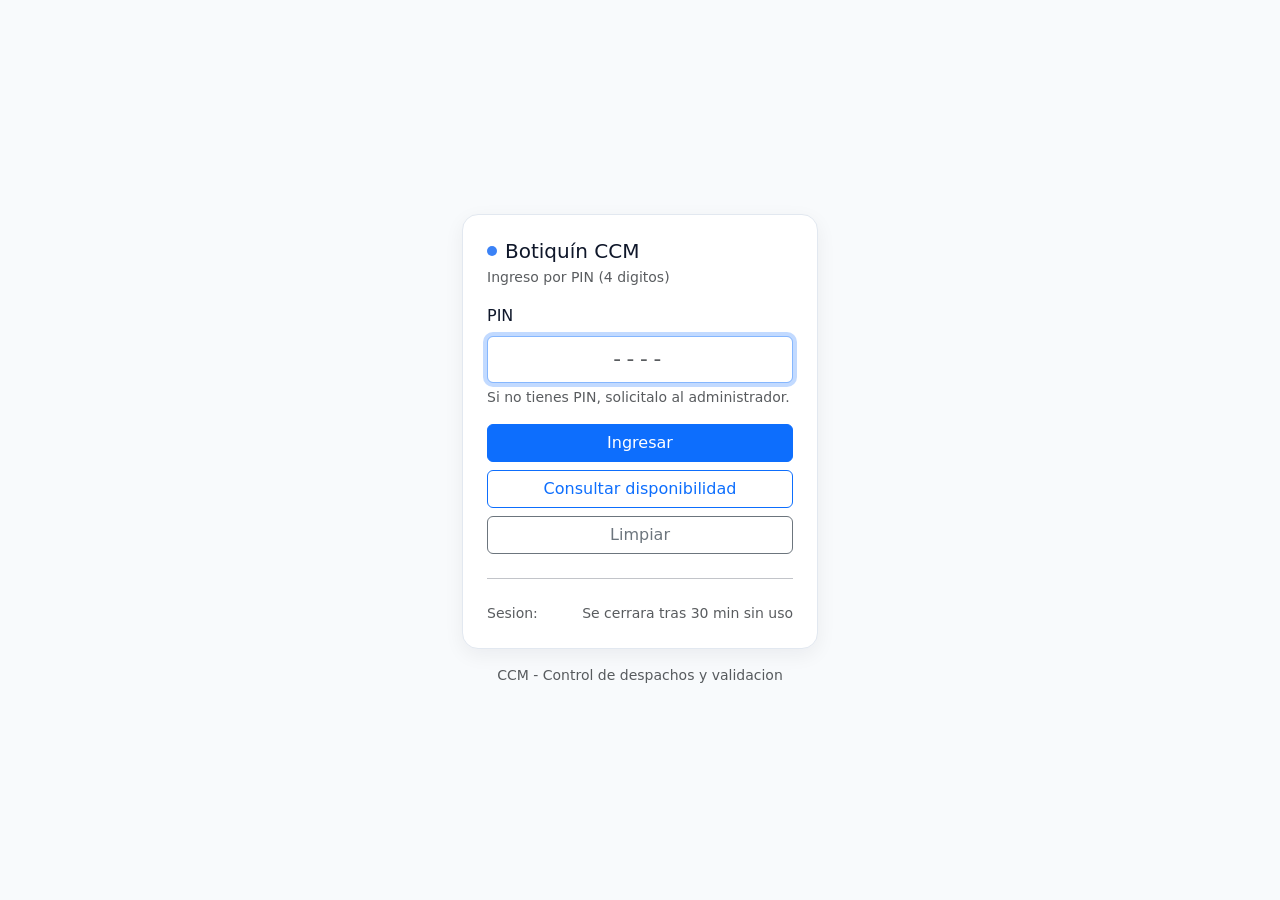
==== index.html @ 53cb4cef "Actualiza Botiquin CCM" ====
<!doctype html>
<html lang="es">
<head>
  <meta charset="utf-8" />
  <meta name="viewport" content="width=device-width, initial-scale=1" />
  <title>Botiquín CCM | Ingreso</title>

  <!-- Bootstrap 5 -->
  <link href="https://cdn.jsdelivr.net/npm/bootstrap@5.3.3/dist/css/bootstrap.min.css" rel="stylesheet">

  <style>
    :root{
      --bg:#f8fafc;
      --card:#ffffff;
      --border:#e2e8f0;
      --text:#0f172a;
      --muted:#64748b;
    }
    body{ background:var(--bg); color:var(--text); }
    .app-card{
      background:var(--card);
      border:1px solid var(--border);
      border-radius:16px;
      box-shadow: 0 6px 20px rgba(15,23,42,.06);
    }
    .brand-dot{
      width:10px;height:10px;border-radius:999px;background:#3b82f6;display:inline-block;margin-right:8px;
    }
    .pin-input{
      font-size:1.35rem;
      letter-spacing:.35rem;
      text-align:center;
    }
  </style>
</head>

<body class="min-vh-100 d-flex align-items-center">
  <main class="container py-4">
    <div class="row justify-content-center">
      <div class="col-12 col-sm-10 col-md-6 col-lg-4">
        <div class="app-card p-4">
          <div class="mb-3">
            <div class="d-flex align-items-center mb-1">
              <span class="brand-dot"></span>
              <h1 class="h5 mb-0">Botiquín CCM</h1>
            </div>
            <div class="text-muted small">Ingreso por PIN (4 digitos)</div>
          </div>

          <div id="alert_login" class="alert alert-danger d-none" role="alert"></div>

          <form id="loginForm" autocomplete="off">
            <div class="mb-3">
              <label for="pin_input" class="form-label">PIN</label>
              <input
                id="pin_input"
                class="form-control pin-input"
                type="password"
                inputmode="numeric"
                maxlength="4"
                placeholder="----"
                aria-label="PIN de 4 digitos"
                required
              />
              <div class="form-text">Si no tienes PIN, solicitalo al administrador.</div>
            </div>

            <div class="d-grid gap-2">
              <button id="btn_login" type="submit" class="btn btn-primary">
                <span id="btn_login_text">Ingresar</span>
                <span id="btn_login_spinner" class="spinner-border spinner-border-sm ms-2 d-none" aria-hidden="true"></span>
              </button>
              <a class="btn btn-outline-primary" href="availability.html">Consultar disponibilidad</a>
              <button id="btn_clear" type="button" class="btn btn-outline-secondary">Limpiar</button>
            </div>
          </form>

          <hr class="my-4">

          <div class="small text-muted">
            <div class="d-flex justify-content-between">
              <span>Sesion:</span>
              <span>Se cerrara tras 30 min sin uso</span>
            </div>
          </div>

        </div>

        <div class="text-center mt-3 small text-muted">
          CCM - Control de despachos y validacion
        </div>
      </div>
    </div>
  </main>

  <script>
    /***********************
     * CONFIG (RELLENAR)
     ***********************/
    const SUPABASE_URL = "https://rewdmcyqxyzcoeiikoow.supabase.co"; // <- pega aqui
    const SUPABASE_ANON_KEY = "eyJhbGciOiJIUzI1NiIsInR5cCI6IkpXVCJ9.eyJpc3MiOiJzdXBhYmFzZSIsInJlZiI6InJld2RtY3lxeHl6Y29laWlrb293Iiwicm9sZSI6ImFub24iLCJpYXQiOjE3NzEwMDcxMDMsImV4cCI6MjA4NjU4MzEwM30.vRkCRFYez3zeL67Ik_niDrPu9wGt53gEqE6LLf_SUHE";                // <- pega aqui

    // Rutas (ajusta si usas subcarpeta en GitHub Pages)
    const ROUTES = {
      dispatch: "dispatch.html",
      cashier: "cashier.html",
      admin: "history.html" // o admin.html cuando exista
    };

    /***********************
     * UTILIDADES
     ***********************/
    const el = (id) => document.getElementById(id);

    function showAlert(msg){
      const a = el("alert_login");
      a.textContent = msg;
      a.classList.remove("d-none");
    }
    function hideAlert(){
      const a = el("alert_login");
      a.textContent = "";
      a.classList.add("d-none");
    }

    function setLoading(isLoading){
      el("btn_login").disabled = isLoading;
      el("pin_input").disabled = isLoading;
      el("btn_login_spinner").classList.toggle("d-none", !isLoading);
      el("btn_login_text").textContent = isLoading ? "Validando..." : "Ingresar";
    }

    function pinSanitize(v){
      return (v || "").replace(/\D/g, "").slice(0, 4);
    }

    function preparePinRetry(){
      pinInput.value = "";
      setTimeout(() => {
        pinInput.focus();
        try{ pinInput.setSelectionRange(0, 0); }catch(_){}
      }, 0);
    }

    function saveSession(payload){
      // payload: { user_id, display_name, role, session_token, expires_at }
      localStorage.setItem("dp_session_token", payload.session_token);
      localStorage.setItem("dp_role", payload.role);
      localStorage.setItem("dp_display_name", payload.display_name);
      localStorage.setItem("dp_user_id", payload.user_id);
      localStorage.setItem("dp_expires_at", payload.expires_at);
      localStorage.setItem("dp_last_activity", new Date().toISOString());
    }

    function redirectByRole(role){
      const r = (role || "").toLowerCase();
      if (r === "dispatch") window.location.href = ROUTES.dispatch;
      else if (r === "cashier") window.location.href = ROUTES.cashier;
      else if (r === "admin") window.location.href = ROUTES.admin;
      else window.location.href = ROUTES.admin;
    }

    async function callRpc(fnName, body){
      const url = `${SUPABASE_URL}/rest/v1/rpc/${fnName}`;
      const res = await fetch(url, {
        method: "POST",
        headers: {
          "Content-Type": "application/json",
          "apikey": SUPABASE_ANON_KEY,
          "Authorization": `Bearer ${SUPABASE_ANON_KEY}`
        },
        body: JSON.stringify(body || {})
      });

      // PostgREST devuelve JSON incluso en error
      const text = await res.text();
      let data = null;
      try { data = text ? JSON.parse(text) : null; } catch { data = null; }

      if (!res.ok) {
        const msg = (data && (data.message || data.error || data.details)) ? (data.message || data.error || data.details) : "Error de conexion con Supabase.";
        throw new Error(msg);
      }
      return data;
    }

    /***********************
     * INIT
     ***********************/
    // En login, si habia sesion vieja, la limpiamos para evitar confusion.
    // (Luego, si quieres "auto-redirect", lo hacemos en un paso aparte.)
    ["dp_session_token","dp_role","dp_display_name","dp_user_id","dp_expires_at","dp_last_activity"].forEach(k => localStorage.removeItem(k));

    const pinInput = el("pin_input");
    pinInput.focus();

    pinInput.addEventListener("input", (e) => {
      const clean = pinSanitize(e.target.value);
      if (clean !== e.target.value) e.target.value = clean;
      hideAlert();
    });

    el("btn_clear").addEventListener("click", () => {
      hideAlert();
      pinInput.value = "";
      pinInput.focus();
    });

    el("loginForm").addEventListener("submit", async (e) => {
      e.preventDefault();
      hideAlert();

      const pin = pinSanitize(pinInput.value);
      if (pin.length !== 4) {
        showAlert("Ingresa un PIN valido de 4 digitos.");
        preparePinRetry();
        return;
      }

      let resetPinAfterSubmit = false;
      try{
        setLoading(true);

        // RPC: public.rpc_pin_login(p_pin text)
        const rows = await callRpc("rpc_pin_login", { p_pin: pin });

        if (!Array.isArray(rows) || rows.length === 0) {
          showAlert("PIN incorrecto.");
          resetPinAfterSubmit = true;
          return;
        }

        const session = rows[0];
        saveSession(session);
        redirectByRole(session.role);

      } catch(err){
        showAlert(err.message || "No se pudo iniciar sesion.");
      } finally {
        setLoading(false);
        if(resetPinAfterSubmit) preparePinRetry();
      }
    });
  </script>
</body>
</html>
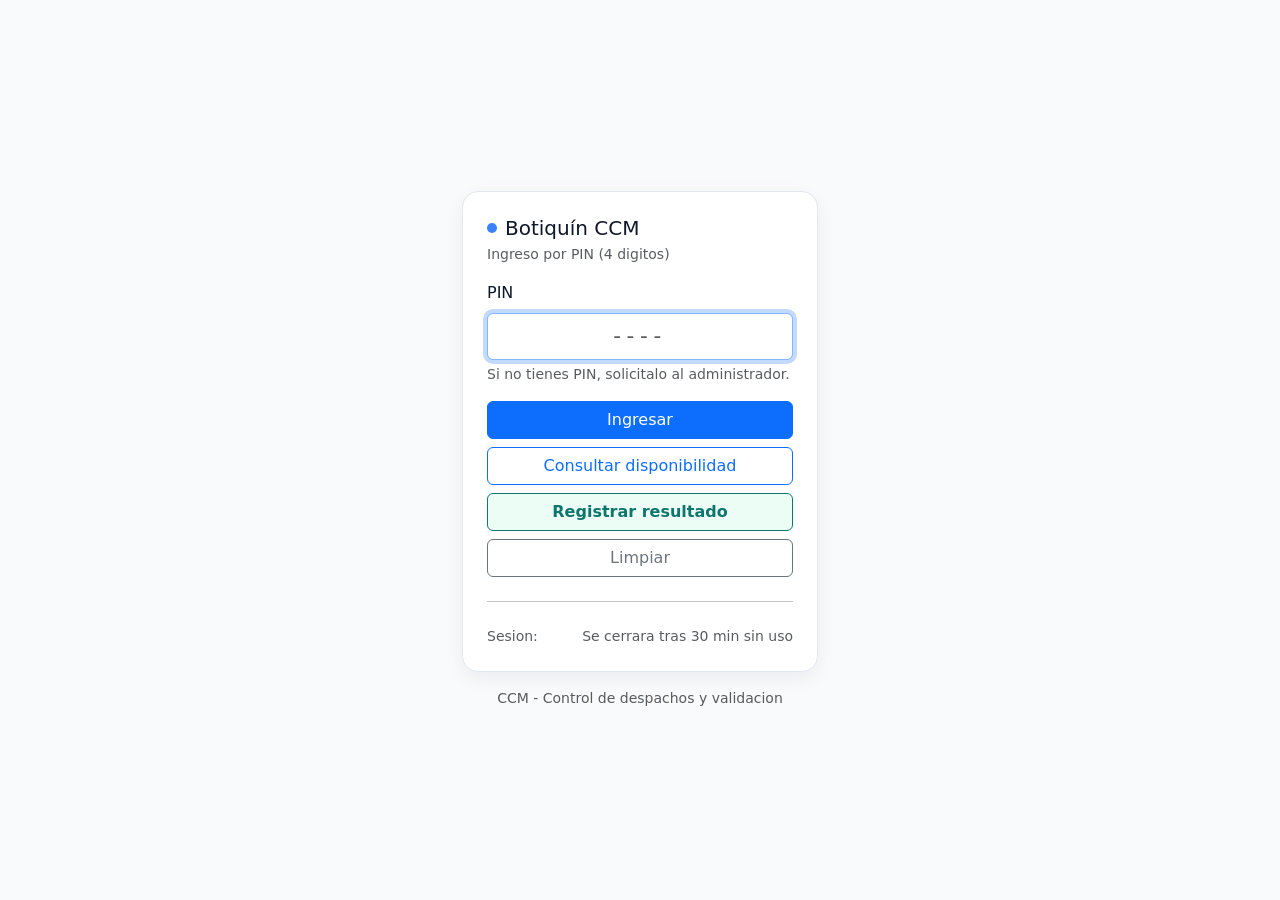
==== commit 354d861b: "feat: add anonymous sales follow-up" ====
--- a/index.html
+++ b/index.html
@@ -31,6 +31,32 @@
       letter-spacing:.35rem;
       text-align:center;
     }
+    .btn-follow-up{
+      border-color:#0f766e;
+      color:#0f766e;
+      background:#ecfdf5;
+      font-weight:600;
+    }
+    .btn-follow-up:hover,.btn-follow-up:focus{ background:#0f766e; border-color:#0f766e; color:#fff; }
+    .follow-up-dialog{
+      width:min(620px,calc(100vw - 24px));
+      max-height:calc(100vh - 32px);
+      padding:0;
+      border:0;
+      border-radius:12px;
+      box-shadow:0 24px 70px rgba(15,23,42,.28);
+    }
+    .follow-up-dialog::backdrop{ background:rgba(15,23,42,.55); }
+    .follow-up-tabs{ display:flex; gap:.35rem; border-bottom:1px solid var(--border); }
+    .follow-up-tab{ border:0; border-bottom:3px solid transparent; background:transparent; padding:.7rem .9rem; color:var(--muted); font-weight:600; }
+    .follow-up-tab.active{ color:#0f766e; border-bottom-color:#0f766e; }
+    .follow-up-recent-list{ max-height:390px; overflow:auto; }
+    .follow-up-recent-item{ padding:.75rem 0; border-bottom:1px solid var(--border); }
+    .follow-up-recent-item:last-child{ border-bottom:0; }
+    .outcome-choice{ display:grid; grid-template-columns:1fr 1fr; gap:.5rem; }
+    .outcome-choice label{ cursor:pointer; border:1px solid #cbd5e1; border-radius:8px; padding:.65rem .75rem; }
+    .outcome-choice label:has(input:checked){ border-color:#0f766e; background:#ecfdf5; color:#115e59; }
+    @media (max-width:480px){ .outcome-choice{ grid-template-columns:1fr; } }
   </style>
 </head>
 
@@ -71,6 +97,7 @@
                 <span id="btn_login_spinner" class="spinner-border spinner-border-sm ms-2 d-none" aria-hidden="true"></span>
               </button>
               <a class="btn btn-outline-primary" href="availability.html">Consultar disponibilidad</a>
+              <button id="btn_follow_up" type="button" class="btn btn-follow-up">Registrar resultado</button>
               <button id="btn_clear" type="button" class="btn btn-outline-secondary">Limpiar</button>
             </div>
           </form>
@@ -93,6 +120,67 @@
     </div>
   </main>
 
+  <dialog id="follow_up_dialog" class="follow-up-dialog" aria-labelledby="follow_up_title">
+    <div class="p-3 p-sm-4">
+      <div class="d-flex justify-content-between align-items-start gap-3">
+        <div>
+          <h2 id="follow_up_title" class="h5 mb-1">Seguimiento venta</h2>
+          <div class="text-muted small">Registra el resultado del ofrecimiento al paciente.</div>
+        </div>
+        <button id="btn_follow_up_close" type="button" class="btn-close" aria-label="Cerrar"></button>
+      </div>
+
+      <div class="follow-up-tabs mt-3" role="tablist" aria-label="Seguimiento venta">
+        <button type="button" class="follow-up-tab active" data-follow-up-tab="register">Registrar</button>
+        <button type="button" class="follow-up-tab" data-follow-up-tab="recent">Recientes</button>
+      </div>
+
+      <section class="pt-3" data-follow-up-panel="register">
+        <div id="follow_up_alert" class="alert d-none" role="alert"></div>
+        <form id="follow_up_form" autocomplete="off">
+          <div class="mb-3">
+            <label for="follow_up_expediente" class="form-label">Expediente</label>
+            <input id="follow_up_expediente" class="form-control" inputmode="numeric" maxlength="20" required>
+          </div>
+          <fieldset class="mb-3">
+            <legend class="form-label">Resultado</legend>
+            <div class="outcome-choice">
+              <label><input class="form-check-input me-2" type="radio" name="follow_up_outcome" value="no_purchase" required>Sin compra</label>
+              <label><input class="form-check-input me-2" type="radio" name="follow_up_outcome" value="partial_purchase" required>Compra parcial</label>
+            </div>
+          </fieldset>
+          <div class="mb-3">
+            <label for="follow_up_reason" class="form-label">Motivo principal</label>
+            <select id="follow_up_reason" class="form-select" required>
+              <option value="">Selecciona un motivo</option>
+            </select>
+          </div>
+          <div id="follow_up_comment_group" class="mb-3">
+            <label for="follow_up_comment" class="form-label">Comentario <span id="follow_up_comment_optional" class="text-muted">(opcional)</span></label>
+            <textarea id="follow_up_comment" class="form-control" rows="2" maxlength="500"></textarea>
+          </div>
+          <div class="d-flex flex-column-reverse flex-sm-row justify-content-end gap-2">
+            <button id="btn_follow_up_cancel" type="button" class="btn btn-outline-secondary">Cancelar</button>
+            <button id="btn_follow_up_save" type="submit" class="btn btn-success">
+              <span id="btn_follow_up_save_text">Guardar resultado</span>
+              <span id="btn_follow_up_save_spinner" class="spinner-border spinner-border-sm ms-2 d-none" aria-hidden="true"></span>
+            </button>
+          </div>
+        </form>
+      </section>
+
+      <section class="pt-3 d-none" data-follow-up-panel="recent">
+        <div class="d-flex justify-content-between align-items-center gap-2 mb-2">
+          <div class="small text-muted">Registros de este navegador durante los últimos 7 días.</div>
+          <button id="btn_follow_up_recent_refresh" type="button" class="btn btn-sm btn-outline-secondary">Actualizar</button>
+        </div>
+        <div id="follow_up_recent_list" class="follow-up-recent-list">
+          <div class="text-center text-muted py-4">Sin registros recientes.</div>
+        </div>
+      </section>
+    </div>
+  </dialog>
+
   <script>
     /***********************
      * CONFIG (RELLENAR)
@@ -102,10 +190,15 @@
 
     // Rutas (ajusta si usas subcarpeta en GitHub Pages)
     const ROUTES = {
-      dispatch: "dispatch.html",
+      dispatch: "dispatch-menu.html",
       cashier: "cashier.html",
-      admin: "history.html" // o admin.html cuando exista
+      admin: "dashboard.html"
     };
+    const SESSION_KEYS = ["dp_session_token","dp_role","dp_display_name","dp_user_id","dp_expires_at","dp_last_activity"];
+    const FOLLOW_UP_RECEIPTS_KEY = "dp_sales_follow_up_receipts";
+    const QUICK_ACTION = new URLSearchParams(window.location.search).get("action") === "sales-follow-up";
+    let followUpReasons = [];
+    let followUpRequestKey = null;
 
     /***********************
      * UTILIDADES
@@ -152,12 +245,30 @@
       localStorage.setItem("dp_last_activity", new Date().toISOString());
     }
 
+    function clearStoredSession(){
+      SESSION_KEYS.forEach(key => localStorage.removeItem(key));
+    }
+
+    function getStoredSession(){
+      return {
+        token:localStorage.getItem("dp_session_token") || "",
+        role:String(localStorage.getItem("dp_role") || "").toLowerCase(),
+        expiresAt:localStorage.getItem("dp_expires_at") || ""
+      };
+    }
+
+    function sessionIsLocallyUsable(session){
+      if(!session.token || !ROUTES[session.role]) return false;
+      const expiresAt = Date.parse(session.expiresAt || "");
+      return Number.isFinite(expiresAt) && expiresAt > Date.now();
+    }
+
     function redirectByRole(role){
       const r = (role || "").toLowerCase();
-      if (r === "dispatch") window.location.href = ROUTES.dispatch;
-      else if (r === "cashier") window.location.href = ROUTES.cashier;
-      else if (r === "admin") window.location.href = ROUTES.admin;
-      else window.location.href = ROUTES.admin;
+      const target = ROUTES[r];
+      if(!target) return false;
+      window.location.href = target;
+      return true;
     }
 
     async function callRpc(fnName, body){
@@ -184,15 +295,136 @@
       return data;
     }
 
+    function followUpOutcomeLabel(value){
+      return value === "partial_purchase" ? "Compra parcial" : "Sin compra";
+    }
+
+    function followUpEsc(value){
+      return String(value ?? "").replace(/[&<>"']/g, ch => ({ "&":"&amp;", "<":"&lt;", ">":"&gt;", '"':"&quot;", "'":"&#39;" }[ch]));
+    }
+
+    function followUpDateLabel(value){
+      const date = new Date(value);
+      return Number.isNaN(date.getTime()) ? "-" : date.toLocaleString("es-SV", { dateStyle:"short", timeStyle:"short" });
+    }
+
+    function getFollowUpReceipts(){
+      try{
+        const stored = JSON.parse(localStorage.getItem(FOLLOW_UP_RECEIPTS_KEY) || "[]");
+        return Array.isArray(stored) ? stored.filter(Boolean).slice(0, 50) : [];
+      }catch(_){ return []; }
+    }
+
+    function rememberFollowUpReceipt(token){
+      if(!token) return;
+      const receipts = [token, ...getFollowUpReceipts().filter(item => item !== token)].slice(0, 50);
+      localStorage.setItem(FOLLOW_UP_RECEIPTS_KEY, JSON.stringify(receipts));
+    }
+
+    function setFollowUpAlert(message, type="danger"){
+      const alert = el("follow_up_alert");
+      alert.textContent = message || "";
+      alert.className = message ? `alert alert-${type}` : "alert d-none";
+    }
+
+    function setFollowUpLoading(loading){
+      el("btn_follow_up_save").disabled = loading;
+      el("btn_follow_up_save_spinner").classList.toggle("d-none", !loading);
+      el("btn_follow_up_save_text").textContent = loading ? "Guardando..." : "Guardar resultado";
+    }
+
+    function switchFollowUpTab(tab){
+      document.querySelectorAll("[data-follow-up-tab]").forEach(button => {
+        button.classList.toggle("active", button.dataset.followUpTab === tab);
+      });
+      document.querySelectorAll("[data-follow-up-panel]").forEach(panel => {
+        panel.classList.toggle("d-none", panel.dataset.followUpPanel !== tab);
+      });
+      if(tab === "recent") loadFollowUpRecent();
+      else setTimeout(() => el("follow_up_expediente").focus(), 0);
+    }
+
+    async function loadFollowUpReasons(){
+      if(followUpReasons.length) return;
+      const rows = await callRpc("rpc_sales_follow_up_public_reasons", {});
+      followUpReasons = Array.isArray(rows) ? rows : [];
+      el("follow_up_reason").innerHTML = `<option value="">Selecciona un motivo</option>${followUpReasons.map(row => `<option value="${row.reason_id}">${followUpEsc(row.label)}</option>`).join("")}`;
+    }
+
+    async function openFollowUp(){
+      setFollowUpAlert("");
+      switchFollowUpTab("register");
+      const dialog = el("follow_up_dialog");
+      if(!dialog.open) dialog.showModal();
+      try{
+        await loadFollowUpReasons();
+        el("follow_up_expediente").focus();
+      }catch(err){
+        setFollowUpAlert(err.message || "No se pudieron cargar los motivos.");
+      }
+    }
+
+    function updateFollowUpCommentRule(){
+      const selected = followUpReasons.find(row => row.reason_id === el("follow_up_reason").value);
+      const required = selected?.code === "other";
+      el("follow_up_comment").required = required;
+      el("follow_up_comment_optional").textContent = required ? "(obligatorio)" : "(opcional)";
+    }
+
+    async function loadFollowUpRecent(){
+      const list = el("follow_up_recent_list");
+      const receipts = getFollowUpReceipts();
+      if(!receipts.length){
+        list.innerHTML = `<div class="text-center text-muted py-4">Sin registros recientes en este navegador.</div>`;
+        return;
+      }
+      list.innerHTML = `<div class="text-center text-muted py-4">Consultando...</div>`;
+      try{
+        const rows = await callRpc("rpc_sales_follow_up_recent", { p_receipts:receipts });
+        list.innerHTML = Array.isArray(rows) && rows.length ? rows.map(row => `
+          <div class="follow-up-recent-item">
+            <div class="d-flex justify-content-between gap-2">
+              <strong>Exp. ${followUpEsc(row.expediente)}</strong>
+              <span class="badge ${row.status === "voided" ? "text-bg-secondary" : "text-bg-success"}">${row.status === "voided" ? "Anulado" : "Registrado"}</span>
+            </div>
+            <div>${followUpEsc(followUpOutcomeLabel(row.outcome))} · ${followUpEsc(row.reason)}</div>
+            <div class="small text-muted">${followUpEsc(followUpDateLabel(row.created_at))}</div>
+          </div>`).join("") : `<div class="text-center text-muted py-4">Sin registros recientes.</div>`;
+      }catch(err){
+        list.innerHTML = `<div class="alert alert-danger">${followUpEsc(err.message || "No se pudieron consultar los registros.")}</div>`;
+      }
+    }
+
     /***********************
      * INIT
      ***********************/
-    // En login, si habia sesion vieja, la limpiamos para evitar confusion.
-    // (Luego, si quieres "auto-redirect", lo hacemos en un paso aparte.)
-    ["dp_session_token","dp_role","dp_display_name","dp_user_id","dp_expires_at","dp_last_activity"].forEach(k => localStorage.removeItem(k));
-
     const pinInput = el("pin_input");
-    pinInput.focus();
+
+    async function restoreStoredSession(){
+      const session = getStoredSession();
+      if(!session.token) return false;
+      if(!sessionIsLocallyUsable(session)){
+        clearStoredSession();
+        return false;
+      }
+      try{
+        setLoading(true);
+        el("btn_login_text").textContent = "Validando sesión...";
+        const rows = await callRpc("rpc_session_touch", { p_session_token:session.token });
+        if(!Array.isArray(rows) || rows.length === 0){
+          clearStoredSession();
+          return false;
+        }
+        localStorage.setItem("dp_last_activity", new Date().toISOString());
+        if(QUICK_ACTION) return false;
+        return redirectByRole(session.role);
+      }catch(_){
+        showAlert("No se pudo validar la sesión actual. Puedes intentarlo de nuevo con tu PIN.");
+        return false;
+      }finally{
+        setLoading(false);
+      }
+    }
 
     pinInput.addEventListener("input", (e) => {
       const clean = pinSanitize(e.target.value);
@@ -204,6 +436,48 @@
       hideAlert();
       pinInput.value = "";
       pinInput.focus();
+    });
+
+    el("btn_follow_up").addEventListener("click", openFollowUp);
+    el("btn_follow_up_close").addEventListener("click", () => el("follow_up_dialog").close());
+    el("btn_follow_up_cancel").addEventListener("click", () => el("follow_up_dialog").close());
+    el("btn_follow_up_recent_refresh").addEventListener("click", loadFollowUpRecent);
+    el("follow_up_reason").addEventListener("change", updateFollowUpCommentRule);
+    el("follow_up_expediente").addEventListener("input", event => {
+      event.target.value = String(event.target.value || "").replace(/\D/g, "").slice(0, 20);
+    });
+    document.querySelectorAll("[data-follow-up-tab]").forEach(button => {
+      button.addEventListener("click", () => switchFollowUpTab(button.dataset.followUpTab));
+    });
+    el("follow_up_dialog").addEventListener("click", event => {
+      if(event.target === el("follow_up_dialog")) el("follow_up_dialog").close();
+    });
+
+    el("follow_up_form").addEventListener("submit", async event => {
+      event.preventDefault();
+      setFollowUpAlert("");
+      const outcome = document.querySelector('input[name="follow_up_outcome"]:checked')?.value || "";
+      if(!followUpRequestKey) followUpRequestKey = crypto.randomUUID();
+      try{
+        setFollowUpLoading(true);
+        const data = await callRpc("rpc_sales_follow_up_create", {
+          p_expediente:el("follow_up_expediente").value,
+          p_outcome:outcome,
+          p_reason_id:el("follow_up_reason").value || null,
+          p_comment:el("follow_up_comment").value,
+          p_idempotency_key:followUpRequestKey
+        });
+        rememberFollowUpReceipt(data?.receipt_token);
+        setFollowUpAlert(data?.duplicate ? "Este resultado ya estaba registrado recientemente." : `Resultado guardado para el expediente ${data?.expediente || ""}.`, "success");
+        el("follow_up_form").reset();
+        updateFollowUpCommentRule();
+        followUpRequestKey = null;
+        setTimeout(() => el("follow_up_expediente").focus(), 0);
+      }catch(err){
+        setFollowUpAlert(err.message || "No se pudo guardar el resultado.");
+      }finally{
+        setFollowUpLoading(false);
+      }
     });
 
     el("loginForm").addEventListener("submit", async (e) => {
@@ -232,7 +506,10 @@
 
         const session = rows[0];
         saveSession(session);
-        redirectByRole(session.role);
+        if(!redirectByRole(session.role)){
+          clearStoredSession();
+          showAlert("El usuario no tiene un rol autorizado.");
+        }
 
       } catch(err){
         showAlert(err.message || "No se pudo iniciar sesion.");
@@ -241,6 +518,13 @@
         if(resetPinAfterSubmit) preparePinRetry();
       }
     });
+
+    (async function init(){
+      const redirected = await restoreStoredSession();
+      if(redirected) return;
+      if(QUICK_ACTION) await openFollowUp();
+      else pinInput.focus();
+    })();
   </script>
 </body>
 </html>
